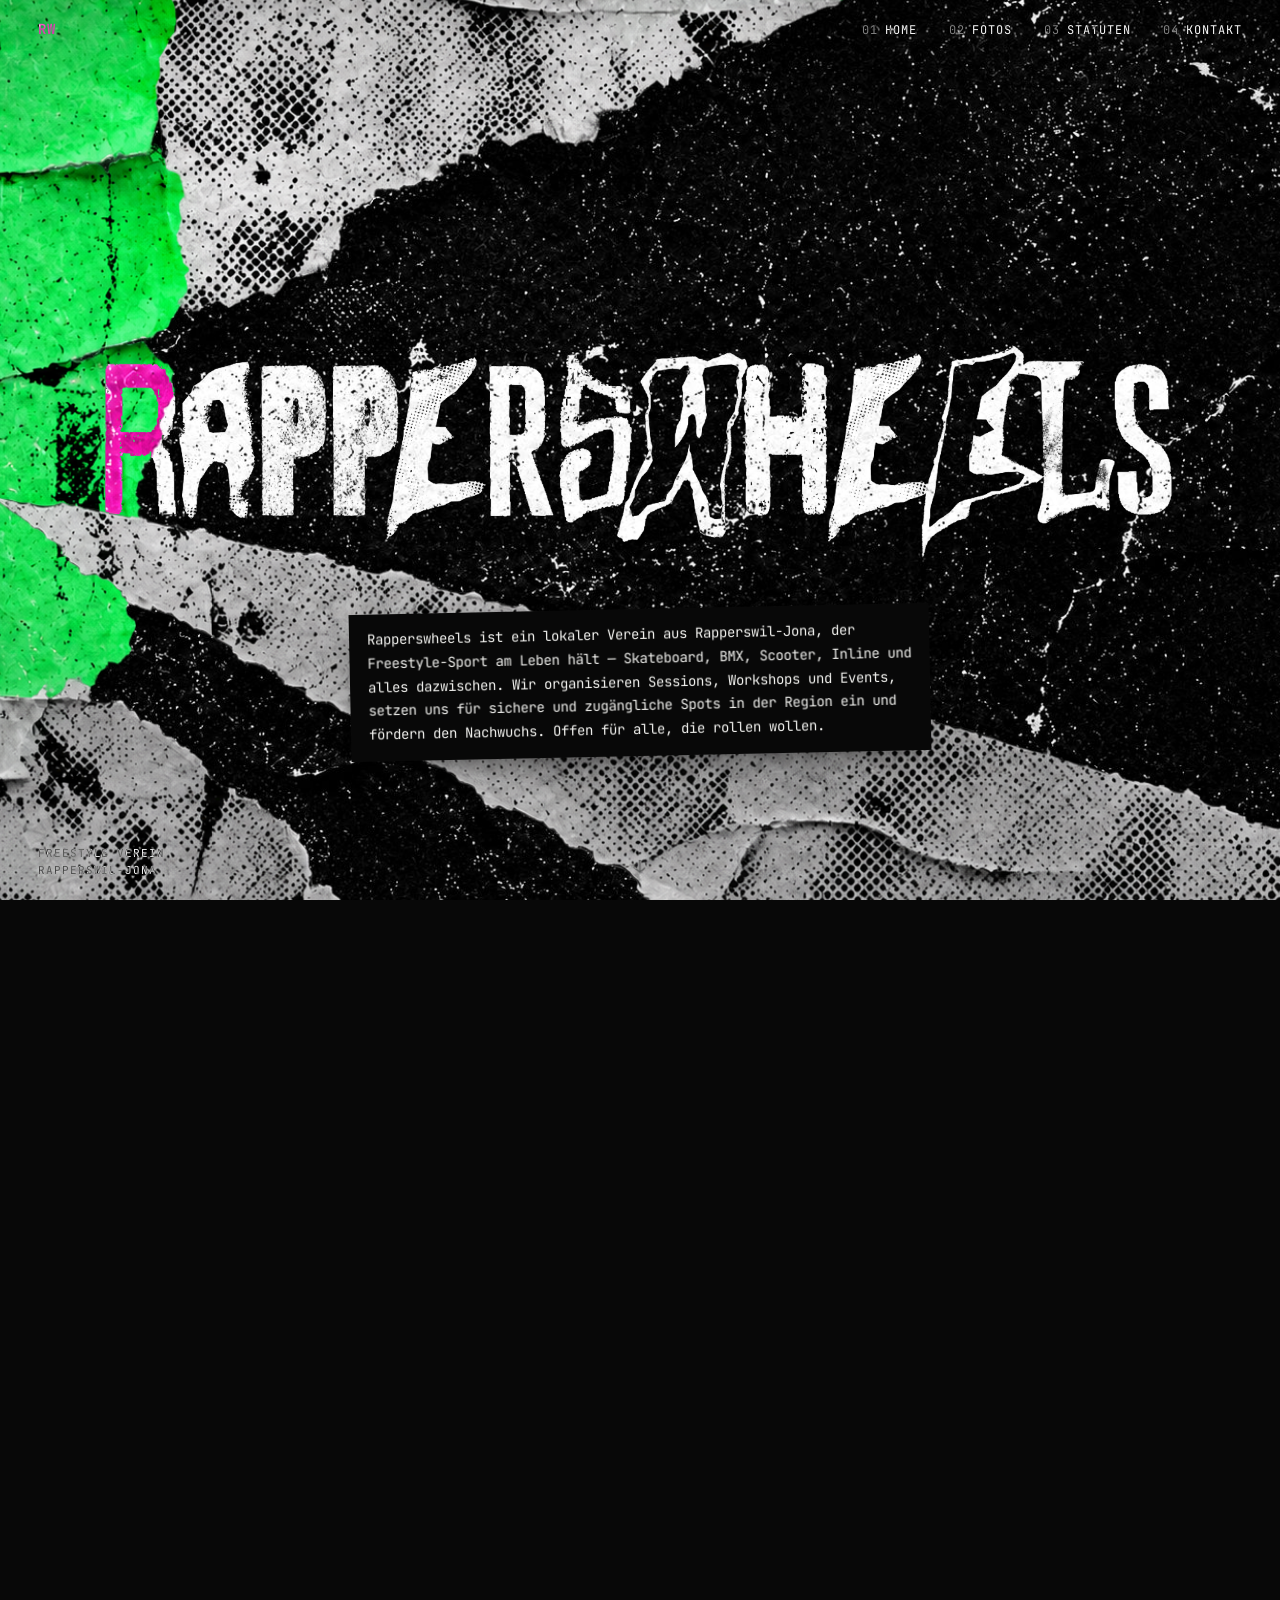
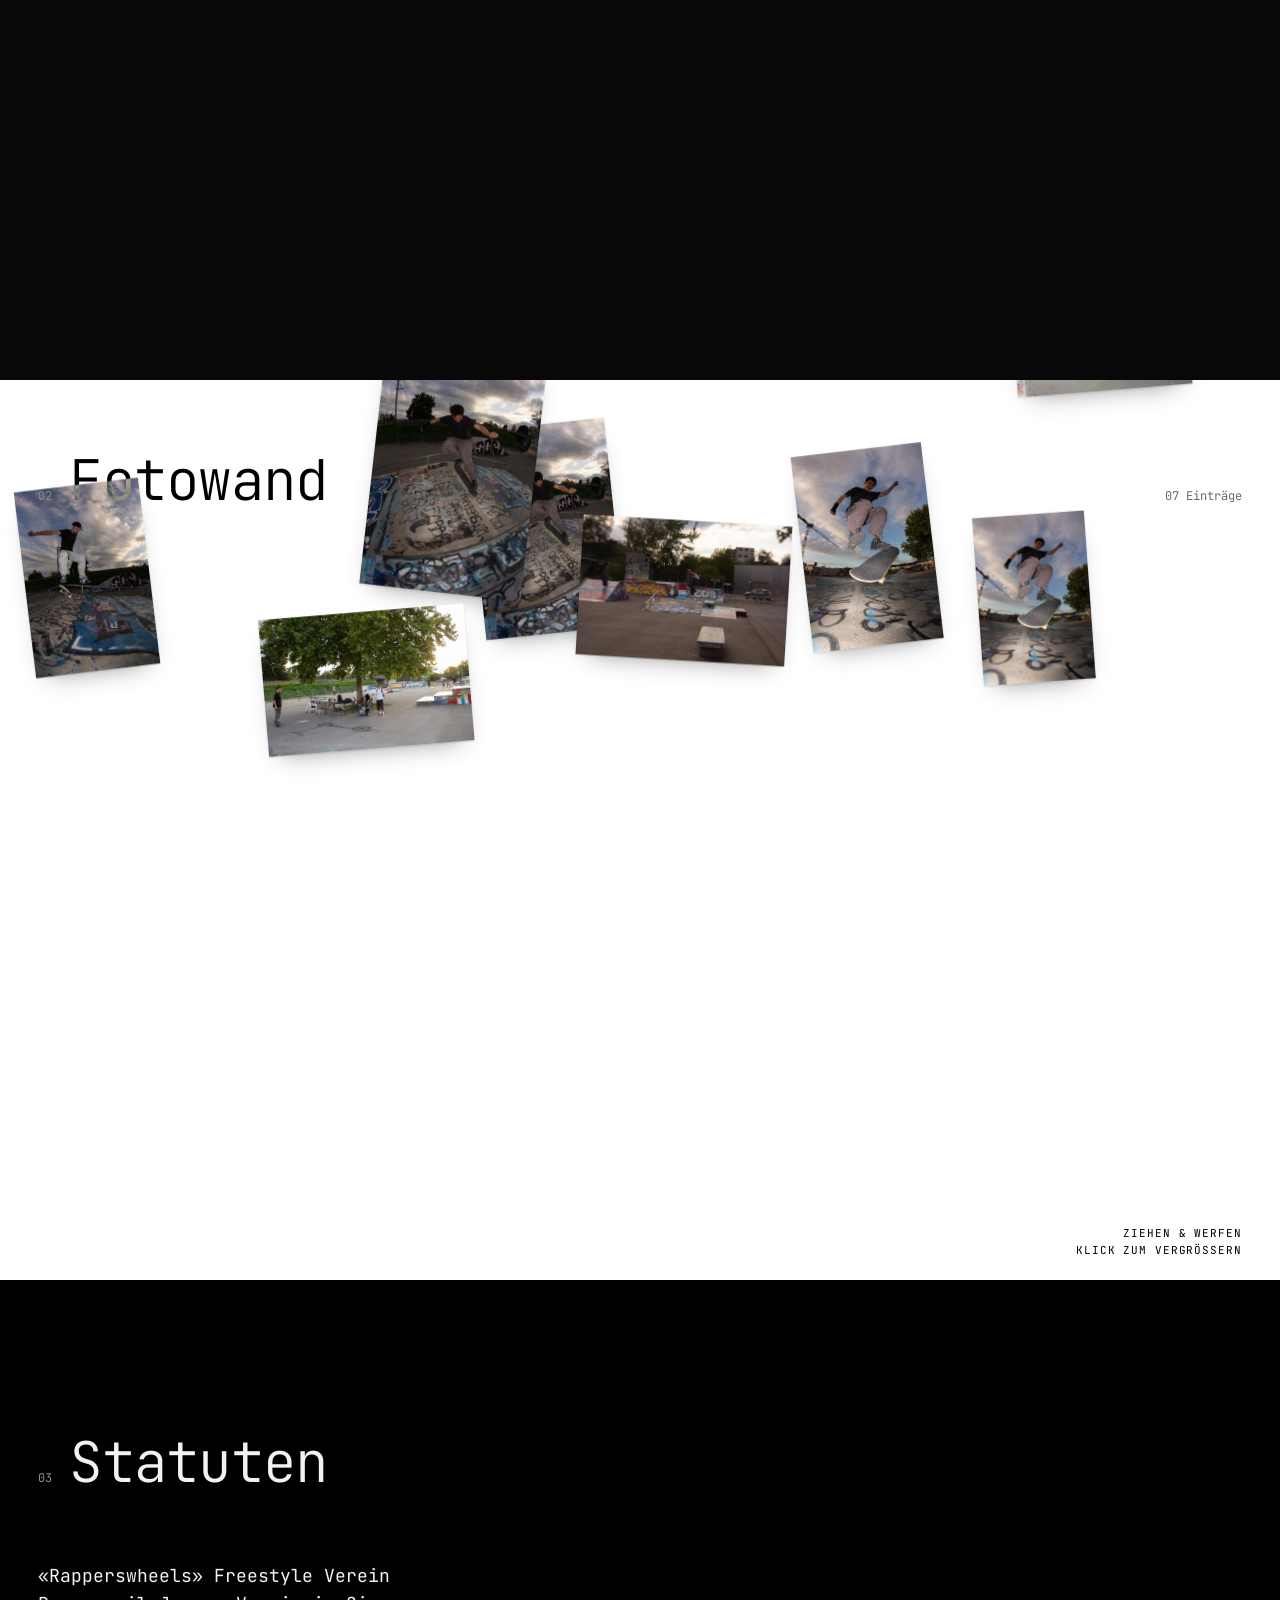
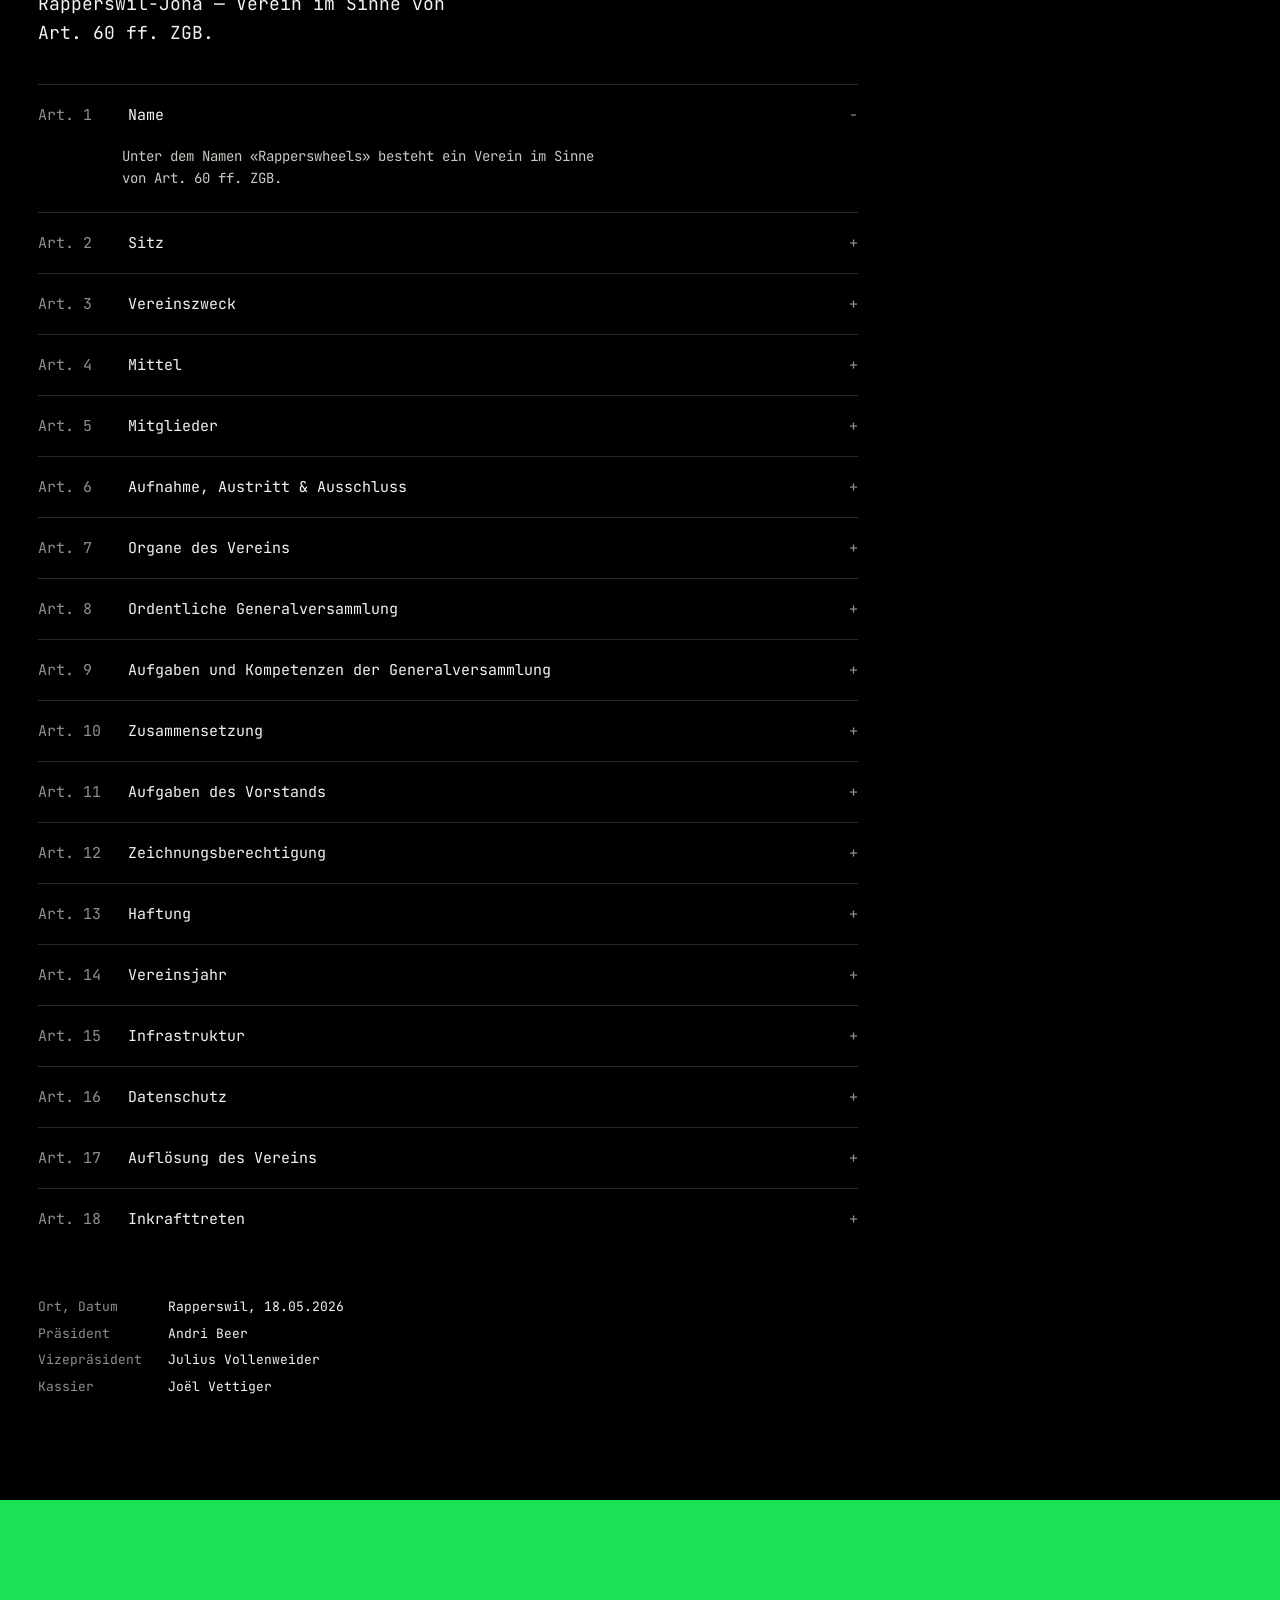
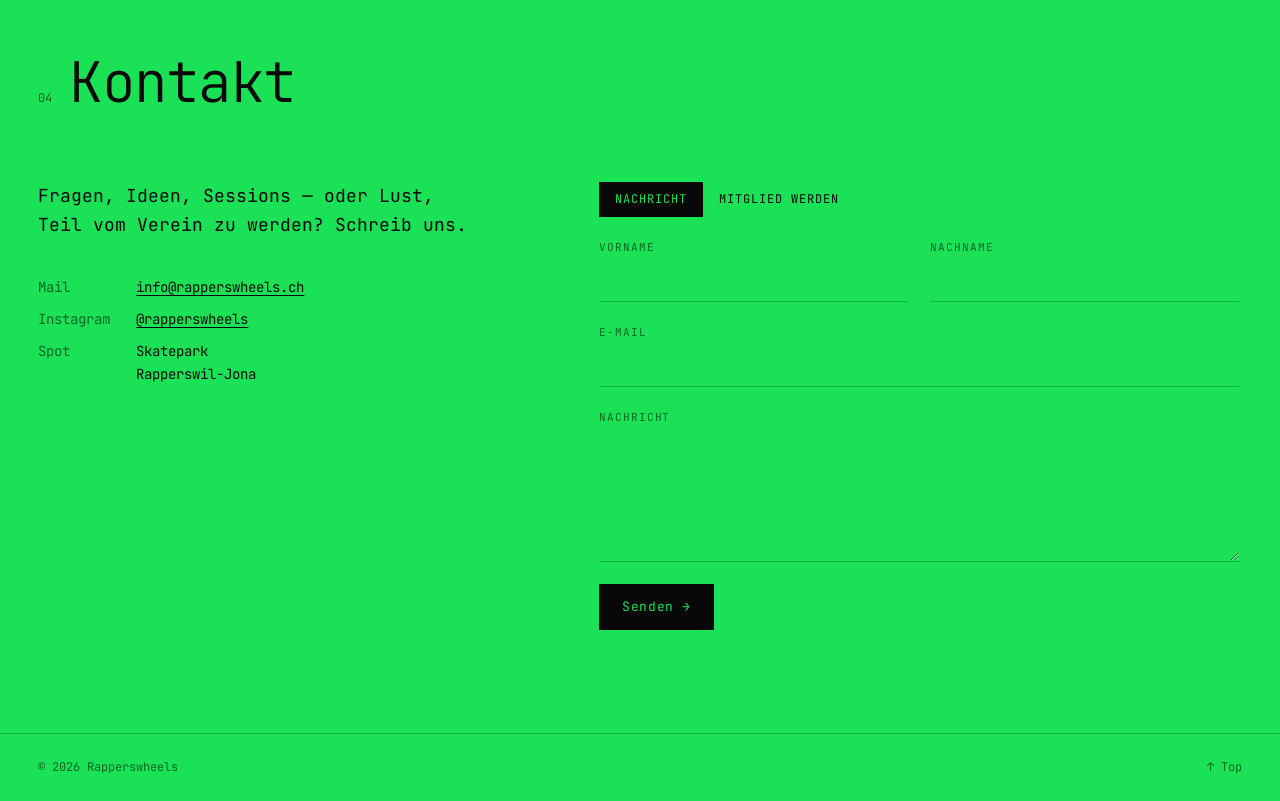
==== index.html @ 0eecf5ca "Initial commit: Rapperswheels one-page website Poster parallax landing, floating photo wall with lig" ====
<!doctype html>
<html lang="de">
<head>
  <meta charset="utf-8">
  <meta name="viewport" content="width=device-width, initial-scale=1">
  <title>Rapperswheels</title>
  <meta name="description" content="Rapperswheels – Freestyle Verein Rapperswil-Jona. Fotos, Statuten, Kontakt und Mitgliedschaft.">
  <link rel="icon" href="assets/logo.png">
  <link rel="preconnect" href="https://fonts.googleapis.com">
  <link rel="preconnect" href="https://fonts.gstatic.com" crossorigin>
  <link href="https://fonts.googleapis.com/css2?family=JetBrains+Mono:wght@300;400;700&display=swap" rel="stylesheet">
  <link rel="stylesheet" href="styles.css">
</head>
<body>
  <nav class="nav" aria-label="Hauptnavigation">
    <a href="#home" class="nav-brand">RW</a>
    <ul>
      <li><a href="#home"><span>01</span>Home</a></li>
      <li><a href="#fotos"><span>02</span>Fotos</a></li>
      <li><a href="#statuten"><span>03</span>Statuten</a></li>
      <li><a href="#kontakt"><span>04</span>Kontakt</a></li>
    </ul>
  </nav>

  <!-- Fixed above everything: centred on the poster, docks to the top centre once you scroll past it -->
  <h1 class="logo">
    <a href="#home" tabindex="-1"><img src="assets/logo.png" alt="Rapperswheels" width="1769" height="384"></a>
  </h1>

  <!-- 01 Home -->
  <header id="home" class="poster">
    <div class="poster-sticky">
      <img class="backing" src="assets/poster/00-black-backing.jpg" alt="" aria-hidden="true">
      <!-- Torn poster layers, back to front; all share one canvas so they stay registered -->
      <div class="poster-stage" aria-hidden="true">
        <img class="layer" src="assets/poster/01-green-paper.png" alt="" data-layer="green">
        <img class="layer" src="assets/poster/02-upper-gray-paper.png" alt="" data-layer="upper">
        <img class="layer" src="assets/poster/03-lower-gray-paper.png" alt="" data-layer="lower">
      </div>
      <p class="intro">
        Rapperswheels ist ein lokaler Verein aus Rapperswil-Jona, der Freestyle-Sport am Leben hält —
        Skateboard, BMX, Scooter, Inline und alles dazwischen. Wir organisieren Sessions, Workshops und
        Events, setzen uns für sichere und zugängliche Spots in der Region ein und fördern den Nachwuchs.
        Offen für alle, die rollen wollen.
      </p>
      <p class="hero-meta hero-meta--left">Freestyle Verein<br>Rapperswil-Jona</p>
      <a href="#fotos" class="hero-scroll" aria-label="Weiter zu den Fotos">↓</a>
    </div>
  </header>

  <main>
    <!-- 02 Fotos -->
    <section id="fotos" class="photowall">
      <div class="section-head">
        <span class="section-no">02</span>
        <h2>Fotowand</h2>
        <span class="section-count" id="media-count"></span>
      </div>
      <div class="wall" id="wall" aria-label="Fotos und Clips"></div>
      <p class="hero-meta hero-meta--right">Ziehen &amp; werfen<br>Klick zum Vergrössern</p>
    </section>

    <!-- 03 Statuten -->
    <section id="statuten" class="section">
      <div class="section-head">
        <span class="section-no">03</span>
        <h2>Statuten</h2>
      </div>

      <div class="statutes">
        <p class="lead">«Rapperswheels» Freestyle Verein Rapperswil-Jona — Verein im Sinne von Art. 60 ff. ZGB.</p>

        <details open>
          <summary><span>Art. 1</span>Name</summary>
          <p>Unter dem Namen «Rapperswheels» besteht ein Verein im Sinne von Art. 60 ff. ZGB.</p>
        </details>
        <details>
          <summary><span>Art. 2</span>Sitz</summary>
          <p>Der Verein hat seinen Sitz in Rapperswil-Jona, Kanton St. Gallen.</p>
        </details>
        <details>
          <summary><span>Art. 3</span>Vereinszweck</summary>
          <p>Der Verein fördert Freestyle-Sportarten und die dazugehörige Kultur, Gemeinschaft und kreative Bewegung. Der Verein verfolgt insbesondere folgende Ziele:</p>
          <ul>
            <li>Förderung von Freestyle-Sportarten wie Skateboarding, BMX, Scooter, Inline, oder verwandten Disziplinen</li>
            <li>Zusammenarbeit mit Gemeinden, Organisationen und anderen Vereinen</li>
            <li>Organisation von Trainings, Sessions, Workshops, Events und Wettbewerben</li>
            <li>Förderung des Austauschs und der Gemeinschaft unter den Mitgliedern</li>
            <li>Unterstützung von Jugendlichen und Nachwuchsförderung</li>
            <li>Förderung von sicheren und zugänglichen Freestyle-Infrastrukturen in der Region</li>
          </ul>
          <p>Der Verein ist politisch und konfessionell neutral und verfolgt keine kommerziellen Zwecke. Die Organe sind ehrenamtlich tätig.</p>
        </details>
        <details>
          <summary><span>Art. 4</span>Mittel</summary>
          <p>Zur Verfolgung des Vereinszweckes verfügt der Verein über folgende Mittel:</p>
          <ul>
            <li>Mitgliederbeiträge</li>
            <li>Gönnerbeiträge</li>
            <li>Erträge aus eigenen Veranstaltungen</li>
            <li>Subventionen</li>
            <li>Erträge aus Leistungsvereinbarungen</li>
            <li>Spenden und Zuwendungen aller Art</li>
          </ul>
          <p>Die Mitgliederbeiträge werden jährlich durch die Mitgliederversammlung festgesetzt. Aktivmitglieder bezahlen einen höheren Beitrag als Passivmitglieder. Der Beitrag kann in Ausnahmefällen durch einen Vorstandsentscheid erlassen werden.</p>
          <p>Das Geschäftsjahr entspricht dem Kalenderjahr.</p>
        </details>
        <details>
          <summary><span>Art. 5</span>Mitglieder</summary>
          <p>Mitglieder des Vereins können natürliche und juristische Personen werden, welche den Vereinszweck unterstützen.</p>
          <p>Der Verein kennt folgende Mitgliederkategorien:</p>
          <ul>
            <li>Aktivmitglieder</li>
            <li>Passivmitglieder</li>
            <li>Ehrenmitglieder</li>
          </ul>
          <p>Mitglieder können natürliche und juristische Personen werden, denen der Vereinszweck ein Anliegen ist.</p>
          <p>Aktivmitglieder mit Stimmrecht sind natürliche Personen und juristische Personen, welche die Angebote und Einrichtungen des Vereins nutzen.</p>
          <p>Passivmitglieder haben kein Stimmrecht. Es können natürliche oder juristische Personen sein, welche den Verein ideell und finanziell unterstützen.</p>
          <p>Der Eintritt in den Verein kann jederzeit erfolgen. Für das angebrochene Jahr ist der volle Mitgliederbeitrag zu bezahlen. Aufnahmegesuche sind an den Vorstand zu richten; über die Aufnahme entscheidet der Vorstand endgültig.</p>
        </details>
        <details>
          <summary><span>Art. 6</span>Aufnahme, Austritt &amp; Ausschluss</summary>
          <p>Ein Vereinsaustritt ist jederzeit mit Meldung an den Vorstand möglich. Für das angebrochene Jahr ist der volle Mitgliederbeitrag zu bezahlen.</p>
          <p>Ein Mitglied kann jederzeit wegen Verletzung der Statuten oder Verstösse gegen die Ziele des Vereins aus dem Verein ausgeschlossen werden. Der Vorstand fällt den Ausschlussentscheid; das Mitglied kann gegen den Ausschlussentscheid innert 30 Tagen an die nächste Mitgliederversammlung rekurrieren. Bis zum endgültigen Entscheid ruhen die Mitgliederrechte.</p>
          <p>Mitglieder, die gegen die Interessen oder Ziele des Vereins handeln oder dem Verein schaden, können durch den Vorstand ausgeschlossen werden.</p>
        </details>
        <details>
          <summary><span>Art. 7</span>Organe des Vereins</summary>
          <p>Die Organe des Vereins sind:</p>
          <ul>
            <li>die Generalversammlung</li>
            <li>der Vorstand</li>
            <li>die Revisionsstelle (optional)</li>
          </ul>
        </details>
        <details>
          <summary><span>Art. 8</span>Ordentliche Generalversammlung</summary>
          <p>Das oberste Organ des Vereins ist die Mitgliederversammlung. Eine ordentliche Mitgliederversammlung findet jährlich statt.</p>
          <p>Der Vorstand kann in Ausnahmefällen die Beschlussfassung mittels elektronischer Abstimmungsplattform oder auf schriftlichem Weg erlauben. Bei einer alternativen Durchführung sind die gleichen statuarischen Bestimmungen einzuhalten wie bei einer physischen Versammlung: Einladungsfrist, nötige Mehrheiten. Für die Berechnung der Mehrheiten gilt die Zahl der Mitglieder, die sich an der Abstimmung/Wahl beteiligen.</p>
          <p>Zur Mitgliederversammlung werden die Mitglieder mind. 10 Tage im Voraus schriftlich unter Angabe der Traktanden eingeladen. Einladungen per E-Mail sind gültig.</p>
          <p>Anträge von Mitgliedern für zusätzliche Geschäfte zuhanden der Mitgliederversammlung sind bis spätestens 5 Tage vor der Mitgliederversammlung schriftlich und begründet dem Vorstand einzureichen. Anträge per E-Mail sind gültig.</p>
          <p>Der Vorstand oder 1/5 der Mitglieder können jederzeit die Einberufung einer ausserordentlichen Mitgliederversammlung unter Angaben des Zwecks verlangen. Die Versammlung hat spätestens vier Wochen nach Eingang des Begehrens zu erfolgen.</p>
        </details>
        <details>
          <summary><span>Art. 9</span>Aufgaben und Kompetenzen der Generalversammlung</summary>
          <p>Die Mitgliederversammlung hat die folgenden unentziehbaren Aufgaben und Kompetenzen:</p>
          <ol>
            <li>Genehmigung des Protokolls der letzten Mitgliederversammlung</li>
            <li>Genehmigung des Jahresberichts des Vorstands</li>
            <li>Entgegennahme des Revisionsberichts und Genehmigung der Jahresrechnung</li>
            <li>Entlastung des Vorstandes</li>
            <li>Wahl der Vorstandsmitglieder sowie der Revisionsstelle</li>
            <li>Festsetzung der Mitgliederbeiträge</li>
            <li>Genehmigung des Jahresbudgets</li>
            <li>Beschlussfassung über das Tätigkeitsprogramm</li>
            <li>Beschlussfassung über Anträge des Vorstands und der Mitglieder</li>
            <li>Änderung der Statuten</li>
            <li>Entscheid über Ausschlussrekurse</li>
            <li>Beschlussfassung über die Auflösung des Vereins und die Verwendung des Liquidationserlöses</li>
          </ol>
          <p>Jede ordnungsgemäss einberufene Mitgliederversammlung ist unabhängig von der Anzahl der anwesenden Mitglieder beschlussfähig.</p>
          <p>Die Mitglieder fassen die Beschlüsse mit dem einfachen Mehr der abgegebenen Stimmen (Enthaltungen zählen nicht).</p>
          <p>Statutenänderungen benötigen das absolute Mehr (eine Stimme mehr als die Hälfte aller gültigen Stimmen).</p>
          <p>Ein Vereinsmitglied kann sich in der Mitgliederversammlung mit schriftlicher Vollmacht von einem anderen Vereinsmitglied vertreten lassen. Jedes Vereinsmitglied kann höchstens ein Mitglied vertreten. Eine Vollmacht per E-Mail ist gültig.</p>
          <p>Über die gefassten Beschlüsse ist zumindest ein Beschlussprotokoll abzufassen.</p>
        </details>
        <details>
          <summary><span>Art. 10</span>Zusammensetzung</summary>
          <p>Der Vorstand besteht aus mindestens drei Personen.</p>
          <p>Die Amtszeit beträgt ein Jahr. Die Wiederwahl ist zulässig.</p>
          <p>Der Vorstand führt die laufenden Geschäfte und vertritt den Verein nach aussen.</p>
          <p>Mögliche Funktionen sind:</p>
          <ul>
            <li>Präsidium</li>
            <li>Vizepräsidium</li>
            <li>Kassier:in</li>
            <li>Aktuar:in</li>
            <li>Beisitz</li>
          </ul>
        </details>
        <details>
          <summary><span>Art. 11</span>Aufgaben des Vorstands</summary>
          <p>Der Vorstand führt die laufenden Geschäfte des Vereins. Er erlässt Reglemente. Er kann Arbeitsgruppen (Fachgruppen) einsetzen. Er kann für die Erreichung der Vereinsziele Personen gegen eine angemessene Entschädigung anstellen (nach Arbeitsrecht) oder beauftragen.</p>
          <p>Der Vorstand verfügt über alle Kompetenzen, die nicht von Gesetzes wegen oder gemäss diesen Statuten einem anderen Organ übertragen sind.</p>
          <p>Der Vorstand konstituiert sich selber. Der Vorstand versammelt sich, sooft es die Geschäfte verlangen. Jedes Vorstandsmitglied kann unter Angabe der Gründe die Einberufung einer Sitzung verlangen.</p>
          <p>Sofern kein Vorstandsmitglied mündliche Beratung verlangt, ist die Beschlussfassung auf dem Zirkularweg (auch E-Mail) gültig.</p>
          <p>Der Vorstand ist grundsätzlich ehrenamtlich und unentgeltlich tätig, er hat Anrecht auf Vergütung der effektiven Spesen. Für besondere Leistungen einzelner Vorstandsmitglieder kann eine angemessene Entschädigung ausgerichtet werden.</p>
          <p>Er vertritt den Verein nach aussen und ist zuständig für:</p>
          <ul>
            <li>Umsetzung der Vereinsziele</li>
            <li>Organisation von Aktivitäten und Veranstaltungen</li>
            <li>Verwaltung der Finanzen</li>
            <li>Aufnahme und Ausschluss von Mitgliedern</li>
            <li>Kommunikation mit Behörden, Sponsoren und Partnern</li>
          </ul>
        </details>
        <details>
          <summary><span>Art. 12</span>Zeichnungsberechtigung</summary>
          <p>Der Vorstand regelt die Zeichnungsberechtigung kollektiv zu zweien.</p>
        </details>
        <details>
          <summary><span>Art. 13</span>Haftung</summary>
          <p>Für die Verbindlichkeiten des Vereins haftet ausschliesslich das Vereinsvermögen. Eine persönliche Haftung der Mitglieder ist ausgeschlossen.</p>
        </details>
        <details>
          <summary><span>Art. 14</span>Vereinsjahr</summary>
          <p>Das Vereinsjahr entspricht dem Kalenderjahr.</p>
        </details>
        <details>
          <summary><span>Art. 15</span>Infrastruktur</summary>
          <p>Der Verein betreibt aktuell kein eigenes Lokal.</p>
          <p>Für Trainings, Treffen und Veranstaltungen können öffentliche oder private Anlagen sowie temporäre Räumlichkeiten genutzt werden.</p>
          <p>Der Vorstand regelt die Nutzung und Zusammenarbeit mit Eigentümer:innen, Gemeinden oder Partnerorganisationen.</p>
        </details>
        <details>
          <summary><span>Art. 16</span>Datenschutz</summary>
          <p>Der Verein erhebt von den Mitgliedern ausschliesslich diejenigen Personendaten, die zur Erfüllung des Vereinszwecks notwendig sind. Der Vorstand sorgt für eine dem Risiko angemessene Sicherheit der Daten.</p>
          <p>Die Mitgliederdaten, namentlich der Name und E-Mail-Adresse können sämtlichen Vereinsmitgliedern bekanntgegeben werden. Die Bearbeitung der Mitgliederdaten erfolgt im Übrigen nach den Bestimmungen der schweizerischen Datenschutzgesetzgebung.</p>
        </details>
        <details>
          <summary><span>Art. 17</span>Auflösung des Vereins</summary>
          <p>Die Auflösung des Vereins kann nur durch eine Generalversammlung mit Zweidrittelmehrheit beschlossen werden.</p>
          <p>Im Falle einer Auflösung fällt ein allfälliges Vereinsvermögen an eine Organisation oder einen Verein mit ähnlichem Zweck in der Region.</p>
        </details>
        <details>
          <summary><span>Art. 18</span>Inkrafttreten</summary>
          <p>Diese Statuten wurden an der Gründungsversammlung vom 18.05.2026 angenommen und treten sofort in Kraft.</p>
        </details>

        <dl class="signatures">
          <dt>Ort, Datum</dt>
          <dd>Rapperswil, 18.05.2026</dd>
          <dt>Präsident</dt>
          <dd>Andri Beer</dd>
          <dt>Vizepräsident</dt>
          <dd>Julius Vollenweider</dd>
          <dt>Kassier</dt>
          <dd>Joël Vettiger</dd>
        </dl>
      </div>
    </section>

    <!-- 04 Kontakt -->
    <section id="kontakt" class="section">
      <div class="section-head">
        <span class="section-no">04</span>
        <h2>Kontakt</h2>
      </div>

      <div class="contact">
        <div class="contact-info">
          <p class="lead">Fragen, Ideen, Sessions — oder Lust, Teil vom Verein zu werden? Schreib uns.</p>
          <dl>
            <dt>Mail</dt>
            <dd><a href="mailto:info@rapperswheels.ch" id="contact-mail">info@rapperswheels.ch</a></dd>
            <dt>Instagram</dt>
            <dd><a href="https://instagram.com/rapperswheels" target="_blank" rel="noopener">@rapperswheels</a></dd>
            <dt>Spot</dt>
            <dd>Skatepark<br>Rapperswil-Jona</dd>
          </dl>
        </div>

        <form class="form" id="contact-form" novalidate>
          <fieldset class="toggle" role="radiogroup" aria-label="Anliegen">
            <label><input type="radio" name="mode" value="message" checked><span>Nachricht</span></label>
            <label><input type="radio" name="mode" value="member"><span>Mitglied werden</span></label>
          </fieldset>

          <div class="row">
            <label class="field"><span>Vorname</span><input name="firstname" autocomplete="given-name" required></label>
            <label class="field"><span>Nachname</span><input name="lastname" autocomplete="family-name" required></label>
          </div>
          <label class="field"><span>E-Mail</span><input type="email" name="email" autocomplete="email" required></label>

          <div class="member-only" hidden>
            <div class="row">
              <label class="field"><span>Geburtsdatum</span><input type="date" name="birthdate"></label>
              <label class="field"><span>Telefon</span><input type="tel" name="phone" autocomplete="tel"></label>
            </div>
            <label class="field"><span>Adresse</span><input name="address" autocomplete="street-address"></label>
            <label class="field"><span>PLZ / Ort</span><input name="city" autocomplete="address-level2"></label>
            <fieldset class="field choice">
              <span>Mitgliedschaft</span>
              <div>
                <label><input type="radio" name="membership" value="Aktiv" checked> Aktiv</label>
                <label><input type="radio" name="membership" value="Passiv"> Passiv</label>
              </div>
            </fieldset>
          </div>

          <label class="field"><span id="message-label">Nachricht</span><textarea name="message" rows="5"></textarea></label>

          <label class="check member-only" hidden>
            <input type="checkbox" name="statutes">
            <span>Ich habe die <a href="#statuten">Statuten</a> gelesen und akzeptiere sie.</span>
          </label>

          <div class="form-foot">
            <button type="submit" class="btn" id="submit-btn">Senden →</button>
            <p class="form-status" id="form-status" role="status"></p>
          </div>
        </form>
      </div>
    </section>
  </main>

  <footer class="footer">
    <span>© <span id="year"></span> Rapperswheels</span>
    <a href="#home">↑ Top</a>
  </footer>

  <!-- Lightbox -->
  <div class="lightbox" id="lightbox" aria-hidden="true" role="dialog" aria-modal="true" aria-label="Medienansicht">
    <div class="lb-backdrop"></div>
    <div class="lb-stage" id="lb-stage"></div>
    <button class="lb-btn lb-close" aria-label="Schliessen">✕</button>
    <button class="lb-btn lb-prev" aria-label="Vorheriges">←</button>
    <button class="lb-btn lb-next" aria-label="Nächstes">→</button>
    <span class="lb-index" id="lb-index"></span>
  </div>

  <script src="media.js"></script>
  <script src="main.js"></script>
</body>
</html>
---- styles.css ----
/* ───── Rapperswheels ───── */

:root {
  --bg: #080808;
  --fg: #f2f2ef;
  --muted: #8f8f8a;
  --line: rgba(255, 255, 255, .16);
  --alert: #ff2d95;
  color-scheme: dark;
  --gutter: clamp(16px, 3vw, 40px);
  --font: 'JetBrains Mono', ui-monospace, SFMono-Regular, Menlo, Consolas, monospace;
}

* { box-sizing: border-box; }

html { scroll-behavior: smooth; }

body {
  margin: 0;
  background: var(--bg);
  color: var(--fg);
  font-family: var(--font);
  font-size: 14px;
  line-height: 1.6;
  font-weight: 400;
  -webkit-font-smoothing: antialiased;
  overflow-x: hidden;
}

a { color: inherit; }
img, video { display: block; max-width: 100%; }
button { font: inherit; color: inherit; }

::selection { background: var(--fg); color: var(--bg); }

/* ───── Nav ───── */

.nav {
  position: fixed;
  inset: 0 0 auto 0;
  z-index: 50;
  display: flex;
  justify-content: space-between;
  align-items: center;
  padding: 18px var(--gutter);
  color: #fff;
  mix-blend-mode: difference;
  pointer-events: none;
}
.nav a { pointer-events: auto; text-decoration: none; }
.nav-brand { font-weight: 700; letter-spacing: .05em; }
.nav ul { display: flex; gap: clamp(14px, 2.5vw, 36px); list-style: none; margin: 0; padding: 0; }
.nav li a { font-size: 12px; text-transform: uppercase; letter-spacing: .08em; }
.nav li a span { opacity: .5; margin-right: .6em; }
.nav li a:hover { text-decoration: underline; text-underline-offset: 4px; }

/* ───── Poster backing (landing only, held by the sticky frame) ───── */

.backing {
  position: absolute;
  inset: 0;
  width: 100%;
  height: 100%;
  max-width: none;
  object-fit: cover;
  object-position: left center;
  pointer-events: none;
}

/* ───── Landing / torn poster ───── */

.poster {
  position: relative;
  height: 220vh;          /* extra scroll distance drives the papers peeling away */
}
.poster-sticky {
  position: sticky;
  top: 0;
  height: 100vh;
  height: 100svh;
  overflow: hidden;
}
.poster-stage {
  position: absolute;
  /* cover the viewport, with overscan for the pointer parallax;
     anchored left so narrow screens crop the empty right side, not the green strip */
  left: -4vw;
  top: 50%;
  width: max(108vw, calc(108vh * 1672 / 941));
  aspect-ratio: 1672 / 941;
  translate: 0 -50%;
}
.poster-stage .layer {
  position: absolute;
  inset: 0;
  width: 100%;
  height: 100%;
  pointer-events: none;
  will-change: transform;
}
.layer[data-layer=green] { transform-origin: 0% 40%; }
.layer[data-layer=upper] { transform-origin: 30% 0%; }
.layer[data-layer=lower] { transform-origin: 70% 100%; }

/* ───── Fotowand / floating wall ───── */

.photowall {
  --bg: #fff;
  --fg: #080808;
  --line: #e8e8e6;
  position: relative;
  background: var(--bg);
  color: var(--fg);
  height: 100vh;
  height: 100svh;
  min-height: 600px;
  overflow: hidden;
  isolation: isolate;           /* keep the ever-growing tile z-indices below the fixed logo */
}
.photowall .section-head {
  position: absolute;
  top: 0;
  left: 0;
  right: 0;
  z-index: 1000;
  margin: 0;
  padding: 72px var(--gutter) 0;
  color: #fff;
  mix-blend-mode: difference;
  pointer-events: none;
}
.photowall .hero-meta { z-index: 1000; }
.photowall .section-no,
.photowall .section-count { color: inherit; opacity: .6; }

.wall {
  position: absolute;
  inset: 0;
}
.wall:not(.in) .tile { animation-play-state: paused; }

.tile {
  position: absolute;
  padding: 0;
  border: 0;
  background: none;
  cursor: grab;
  touch-action: none;
  user-select: none;
  -webkit-user-select: none;
  /* parallax offset set via JS */
  transform: translate3d(calc(var(--px, 0) * var(--depth) * 1px), calc(var(--py, 0) * var(--depth) * 1px), 0);
  rotate: var(--tilt, 0deg);   /* pinboard tilt */
  transition: transform .9s cubic-bezier(.2, .7, .2, 1), rotate .5s cubic-bezier(.2, .7, .2, 1);
  opacity: 0;
  animation: tile-in 1.2s cubic-bezier(.2, .7, .2, 1) forwards;
  animation-delay: var(--in-delay);
}
.tile-float {
  display: block;
  /* scroll-linked rise: each tile lags by its own speed until the wall is in place */
  transform: translate3d(0, calc(var(--sy, 0) * var(--speed, 0) * 1px), 0);
  animation: drift var(--dur) ease-in-out var(--delay) infinite alternate;
}
.tile img,
.tile video {
  width: 100%;
  height: auto;
  background: var(--line);
  transition: transform .5s cubic-bezier(.2, .7, .2, 1), filter .5s, box-shadow .5s;
  filter: grayscale(.15);
  box-shadow: 0 1px 2px rgba(0, 0, 0, .12), 0 12px 24px -14px rgba(0, 0, 0, .45);
}
.tile:hover img,
.tile:hover video,
.tile:focus-visible img,
.tile:focus-visible video {
  transform: scale(1.04);
  filter: none;
  box-shadow: 0 2px 4px rgba(0, 0, 0, .12), 0 22px 40px -18px rgba(0, 0, 0, .5);
}
.tile:hover { z-index: 20 !important; rotate: 0deg; }
.tile:focus-visible { outline: 1px solid var(--fg); outline-offset: 4px; }
.tile.no-ring:focus-visible { outline: none; }
.tile.is-hidden { visibility: hidden; }
.tile.dragging { cursor: grabbing; }
.tile.dragging img,
.tile.dragging video {
  transform: scale(1.06);
  filter: none;
  box-shadow: 0 4px 8px rgba(0, 0, 0, .12), 0 34px 60px -24px rgba(0, 0, 0, .55);
}
/* on touch screens vertical swipes keep scrolling the page */
@media (pointer: coarse) {
  .tile { touch-action: pan-y; }
}

@keyframes tile-in {
  from { opacity: 0; translate: 0 30px; }
  to   { opacity: 1; translate: 0 0; }
}
@keyframes drift {
  from { translate: 0 0; rotate: calc(var(--rot) * -1); }
  to   { translate: var(--dx) var(--dy); rotate: var(--rot); }
}

.badge {
  position: absolute;
  left: 8px;
  bottom: 8px;
  font-size: 10px;
  letter-spacing: .1em;
  padding: 2px 6px;
  background: var(--bg);
  color: var(--fg);
}

/* Logo inverts whatever lies beneath it */
.logo {
  position: fixed;
  inset: 0;
  margin: 0;
  display: grid;
  place-items: center;
  z-index: 60;                  /* above nav and sections, below the lightbox */
  pointer-events: none;
  mix-blend-mode: difference;   /* white × difference = inversion of what's behind */
  will-change: transform;
}
.logo a { display: block; line-height: 0; }
.logo.is-docked a { pointer-events: auto; }
.logo img {
  width: min(88vw, 1200px);
  height: auto;
  filter: invert(1);            /* black artwork → white */
}

/* Short intro, sitting just below the logo (logo height ≈ 0.217 × its width) */
.intro {
  position: absolute;
  left: 50%;
  top: calc(50% + min(88vw, 1200px) * 0.109 + clamp(24px, 4vh, 48px));
  translate: -50% 0;
  rotate: -1.2deg;              /* pasted onto the poster */
  width: min(88vw, 580px);
  margin: 0;
  padding: 14px 18px;
  z-index: 29;
  font-size: clamp(12px, 1.1vw, 14px);
  line-height: 1.7;
  color: #f2f2ef;
  background: #080808;
  box-shadow: 0 10px 30px -12px rgba(0, 0, 0, .7);
  pointer-events: none;
}

.hero-meta {
  position: absolute;
  bottom: 22px;
  margin: 0;
  z-index: 31;
  font-size: 11px;
  line-height: 1.5;
  text-transform: uppercase;
  letter-spacing: .08em;
  color: #fff;
  mix-blend-mode: difference;
  pointer-events: none;
}
.hero-meta--left  { left: var(--gutter); }
.hero-meta--right { right: var(--gutter); text-align: right; }

.hero-scroll {
  position: absolute;
  left: 50%;
  bottom: 18px;
  translate: -50% 0;
  z-index: 31;
  color: #fff;
  mix-blend-mode: difference;
  text-decoration: none;
  font-size: 18px;
  animation: bob 2.4s ease-in-out infinite;
}
@keyframes bob { 50% { transform: translateY(6px); } }

/* ───── Sections ───── */

.section {
  padding: clamp(80px, 12vw, 160px) var(--gutter) clamp(60px, 8vw, 120px);
  border-top: 1px solid var(--line);
}

.section-head {
  display: flex;
  align-items: baseline;
  gap: 1.2em;
  margin-bottom: clamp(36px, 6vw, 72px);
}
.section-head h2 {
  margin: 0;
  font-size: clamp(28px, 5vw, 56px);
  font-weight: 300;
  letter-spacing: -.03em;
  line-height: 1;
}
.section-no, .section-count {
  font-size: 12px;
  color: var(--muted);
}
.section-count { margin-left: auto; }

.lead {
  font-size: clamp(15px, 1.6vw, 18px);
  max-width: 40ch;
  margin: 0 0 2em;
}

/* ───── Statutes ───── */

/* Solid section fills: Statuten black, Kontakt + footer in the poster green */
#statuten {
  background: #000;
  border-top: 0;
}
#kontakt,
.footer {
  --bg: #1ae155;
  --fg: #080808;
  --muted: rgba(0, 0, 0, .55);
  --line: rgba(0, 0, 0, .22);
  background: var(--bg);
  color: var(--fg);
  color-scheme: light;
  border-top: 0;
}

.statutes { max-width: 820px; }
.statutes details { border-top: 1px solid var(--line); }
.statutes details:last-child { border-bottom: 1px solid var(--line); }
.statutes summary {
  display: flex;
  gap: 1.5em;
  padding: 18px 0;
  cursor: pointer;
  list-style: none;
  font-size: 15px;
}
.statutes summary::-webkit-details-marker { display: none; }
.statutes summary span { color: var(--muted); min-width: 4.5em; }
.statutes summary::after { content: '+'; margin-left: auto; color: var(--muted); }
.statutes details[open] summary::after { content: '−'; }
.statutes summary:hover { text-decoration: underline; text-underline-offset: 4px; }
.statutes details p {
  margin: 0 0 1em calc(4.5em + 1.5em);
  max-width: 62ch;
  color: #c8c8c3;
}
.statutes details ul,
.statutes details ol {
  margin: 0 0 1em calc(4.5em + 1.5em);
  padding-left: 1.4em;
  max-width: 62ch;
  color: #c8c8c3;
}
.statutes details ul { list-style: '– '; }
.statutes details li { margin-bottom: .25em; }
.statutes details li::marker { color: var(--muted); }
.statutes details > :last-child { margin-bottom: 22px; }

.signatures {
  display: grid;
  grid-template-columns: max-content 1fr;
  gap: 6px 2em;
  margin: 48px 0 0;
  font-size: 13px;
}
.signatures dt { color: var(--muted); }
.signatures dd { margin: 0; }

/* ───── Contact ───── */

.contact {
  display: grid;
  grid-template-columns: minmax(0, 1fr) minmax(0, 1.4fr);
  gap: clamp(40px, 8vw, 120px);
}

.contact-info dl {
  display: grid;
  grid-template-columns: 7em 1fr;
  gap: 10px 0;
  margin: 0;
}
.contact-info dt { color: var(--muted); }
.contact-info dd { margin: 0; }
.contact-info a { text-underline-offset: 3px; }

.form { display: grid; gap: 22px; max-width: 640px; }
.form fieldset { border: 0; margin: 0; padding: 0; }
.row { display: grid; grid-template-columns: 1fr 1fr; gap: 22px; }
.member-only { display: grid; gap: 22px; }
.member-only[hidden] { display: none; }

.toggle {
  display: inline-flex;
  border: 1px solid var(--fg);
  width: fit-content;
}
.toggle input { position: absolute; opacity: 0; pointer-events: none; }
.toggle span {
  display: block;
  padding: 8px 16px;
  cursor: pointer;
  font-size: 12px;
  text-transform: uppercase;
  letter-spacing: .08em;
}
.toggle input:checked + span { background: var(--fg); color: var(--bg); }
.toggle input:focus-visible + span { outline: 1px solid var(--fg); outline-offset: 3px; }

.field { display: grid; gap: 6px; }
.field > span {
  font-size: 11px;
  text-transform: uppercase;
  letter-spacing: .08em;
  color: var(--muted);
}
.field input,
.field textarea {
  font: inherit;
  color: var(--fg);
  background: transparent;
  border: 0;
  border-bottom: 1px solid var(--line);
  border-radius: 0;
  padding: 8px 0;
  outline: none;
  transition: border-color .2s;
  width: 100%;
}
.field textarea { resize: vertical; min-height: 7em; }
.field input:focus,
.field textarea:focus { border-color: var(--fg); }
.field.invalid input,
.field.invalid textarea { border-color: var(--alert); }

.choice > div { display: flex; flex-wrap: wrap; gap: 8px 24px; padding-top: 6px; }
.choice label, .check { display: flex; gap: 10px; align-items: baseline; cursor: pointer; }
.check.invalid { color: var(--alert); }
input[type=radio], input[type=checkbox] { accent-color: var(--fg); }

.form-foot { display: flex; align-items: center; gap: 20px; flex-wrap: wrap; }
.btn {
  border: 1px solid var(--fg);
  background: var(--fg);
  color: var(--bg);
  padding: 12px 22px;
  cursor: pointer;
  font-size: 13px;
  letter-spacing: .04em;
  transition: background .2s, color .2s;
}
.btn:hover { background: transparent; color: var(--fg); }
.form-status { margin: 0; font-size: 12px; color: var(--muted); }

/* ───── Footer ───── */

.footer {
  display: flex;
  justify-content: space-between;
  padding: 24px var(--gutter);
  border-top: 1px solid var(--line);
  font-size: 12px;
  color: var(--muted);
}
.footer a { text-decoration: none; }
.footer a:hover { color: var(--fg); }

/* ───── Lightbox ───── */

.lightbox {
  position: fixed;
  inset: 0;
  z-index: 100;
  visibility: hidden;
}
.lightbox.is-open { visibility: visible; }
.lightbox.is-closing { visibility: visible; pointer-events: none; }
.lightbox.is-closing .lb-media { pointer-events: none; }

.lb-backdrop {
  position: absolute;
  inset: 0;
  background: rgba(8, 8, 8, .9);
  backdrop-filter: blur(12px);
  -webkit-backdrop-filter: blur(12px);
  opacity: 0;
  transition: opacity .45s ease;
  cursor: zoom-out;
}
.lightbox.is-open .lb-backdrop { opacity: 1; }

.lb-stage { position: absolute; inset: 0; pointer-events: none; }
.lb-media {
  position: absolute;
  object-fit: cover;
  transform-origin: 50% 50%;
  pointer-events: auto;
  background: #000;
  box-shadow: 0 30px 80px -30px rgba(0, 0, 0, .45);
}
.lb-media.animating { transition: transform .6s cubic-bezier(.2, .8, .2, 1), opacity .35s; }
img.lb-media { cursor: zoom-out; }

.lb-btn {
  position: absolute;
  z-index: 2;
  border: 0;
  background: none;
  padding: 14px;
  font-size: 18px;
  cursor: pointer;
  opacity: 0;
  transition: opacity .3s .15s;
}
.lightbox.is-open .lb-btn { opacity: 1; }
.lb-btn:hover { text-decoration: underline; }
.lb-close { top: 10px; right: calc(var(--gutter) - 14px); }
.lb-prev  { left: calc(var(--gutter) - 14px); top: 50%; translate: 0 -50%; }
.lb-next  { right: calc(var(--gutter) - 14px); top: 50%; translate: 0 -50%; }
.lb-index {
  position: absolute;
  left: var(--gutter);
  top: 22px;
  font-size: 12px;
  color: var(--muted);
}

/* ───── Responsive ───── */

@media (max-width: 760px) {
  .nav ul { gap: 14px; }
  .nav li a span { display: none; }
  .contact { grid-template-columns: 1fr; }
  .row { grid-template-columns: 1fr; }
  .statutes details p,
  .statutes details ul,
  .statutes details ol { margin-left: 0; }
  .hero-meta--right { display: none; }
}

@media (prefers-reduced-motion: reduce) {
  html { scroll-behavior: auto; }
  .tile, .tile-float, .hero-scroll { animation: none !important; opacity: 1; }
  .poster { height: 100vh; height: 100svh; }
  .lb-media.animating { transition: opacity .2s; }
}
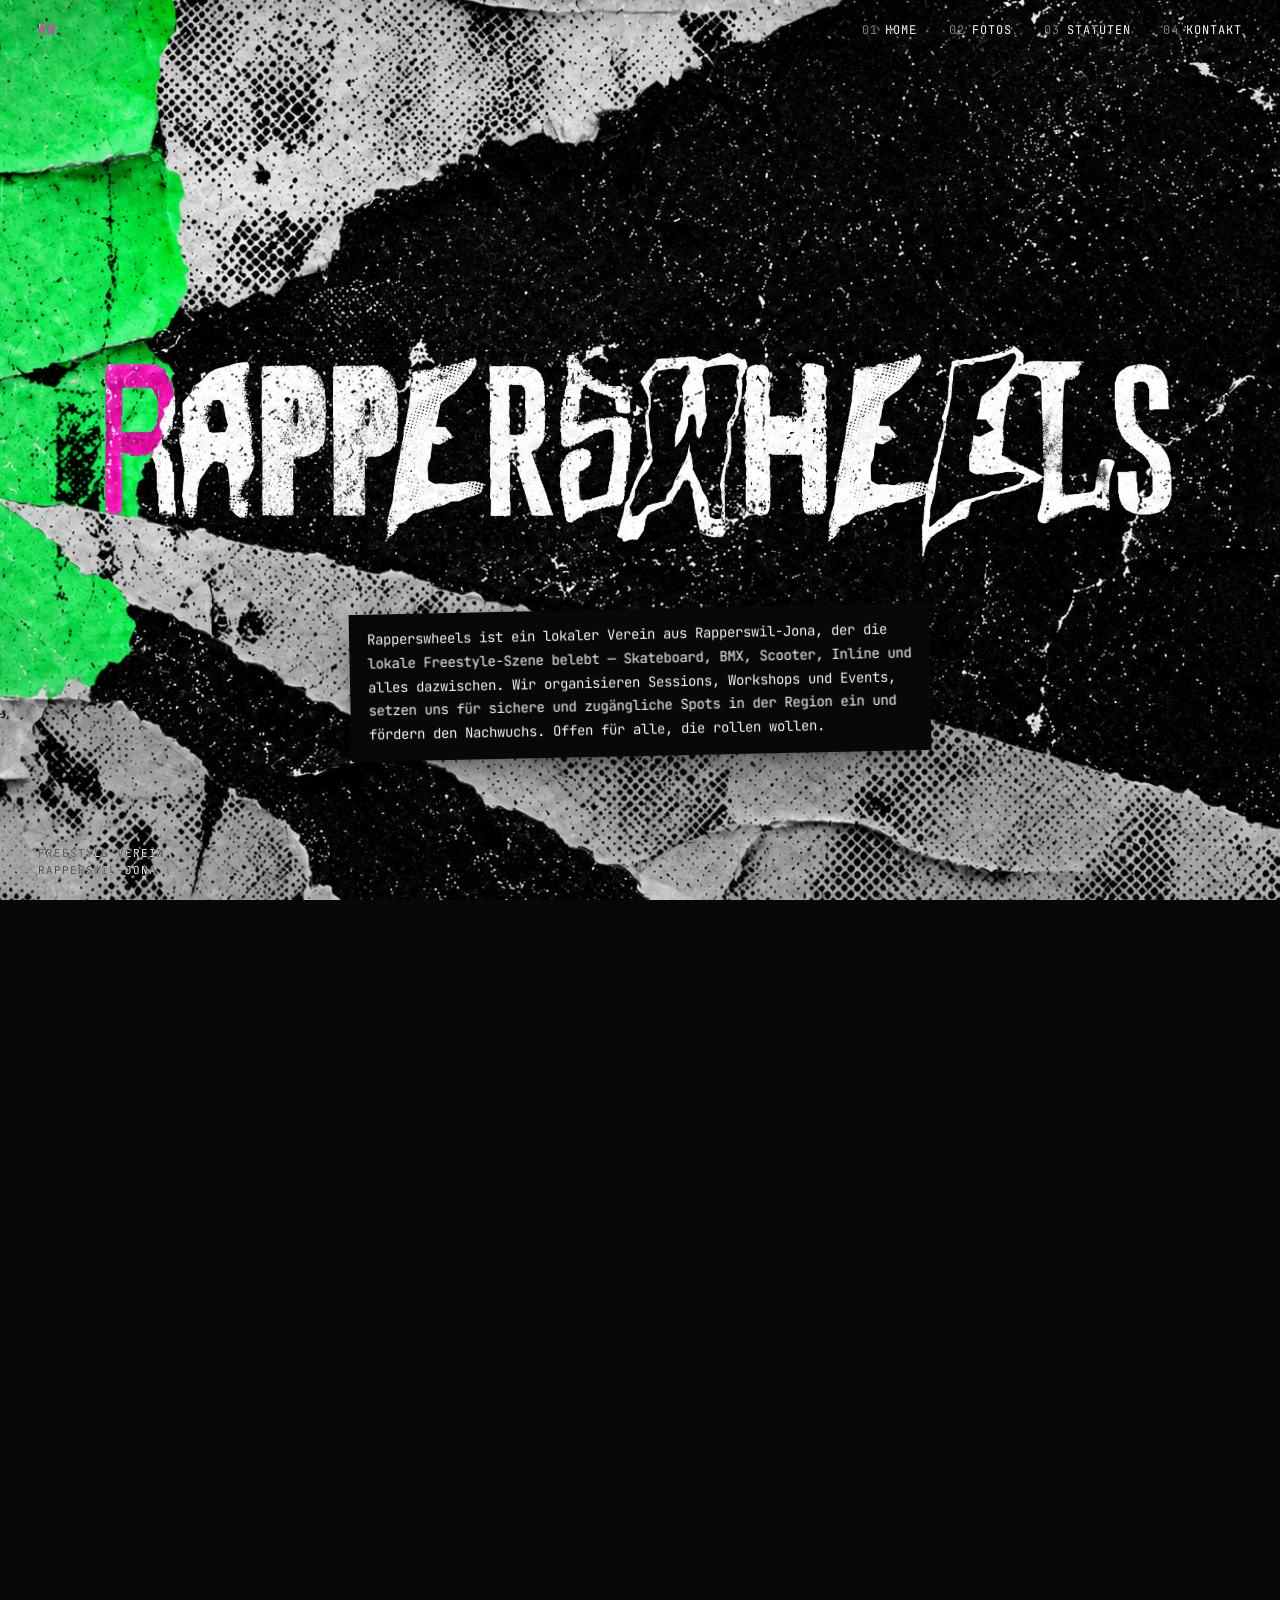
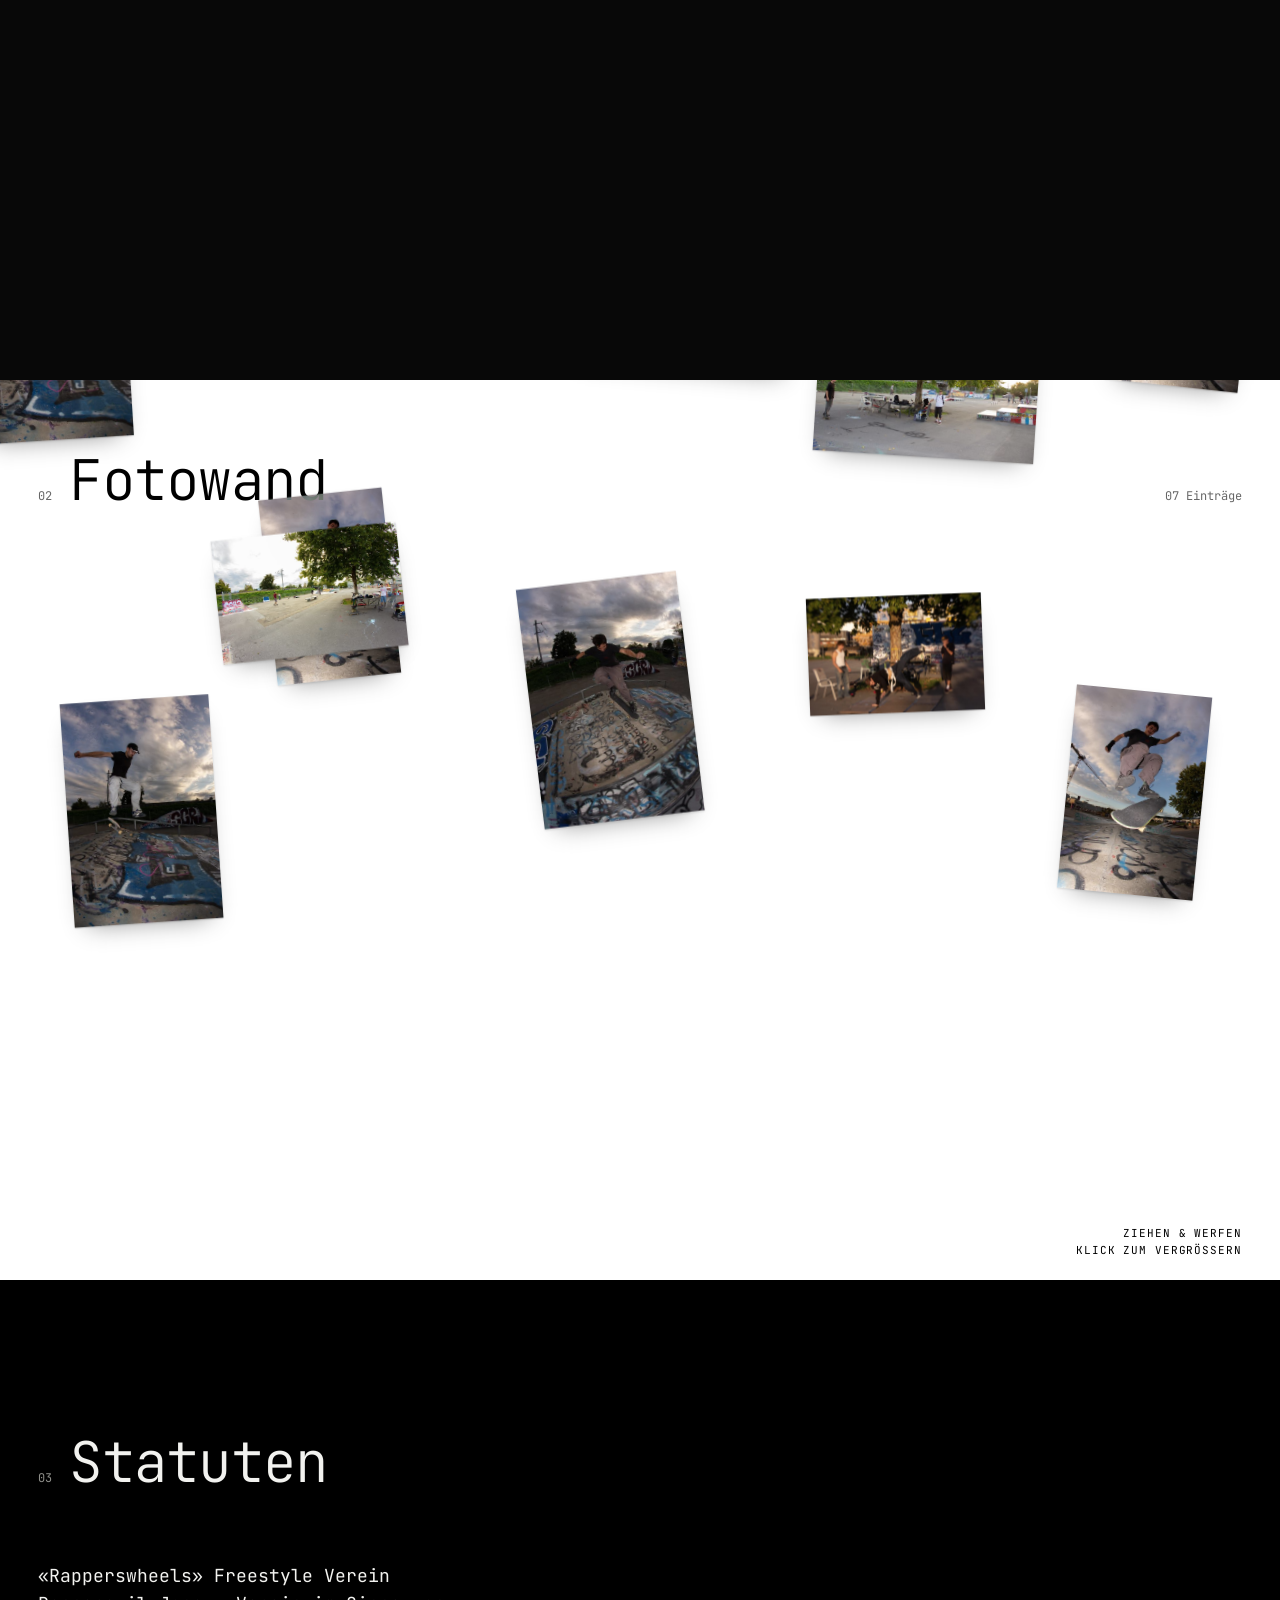
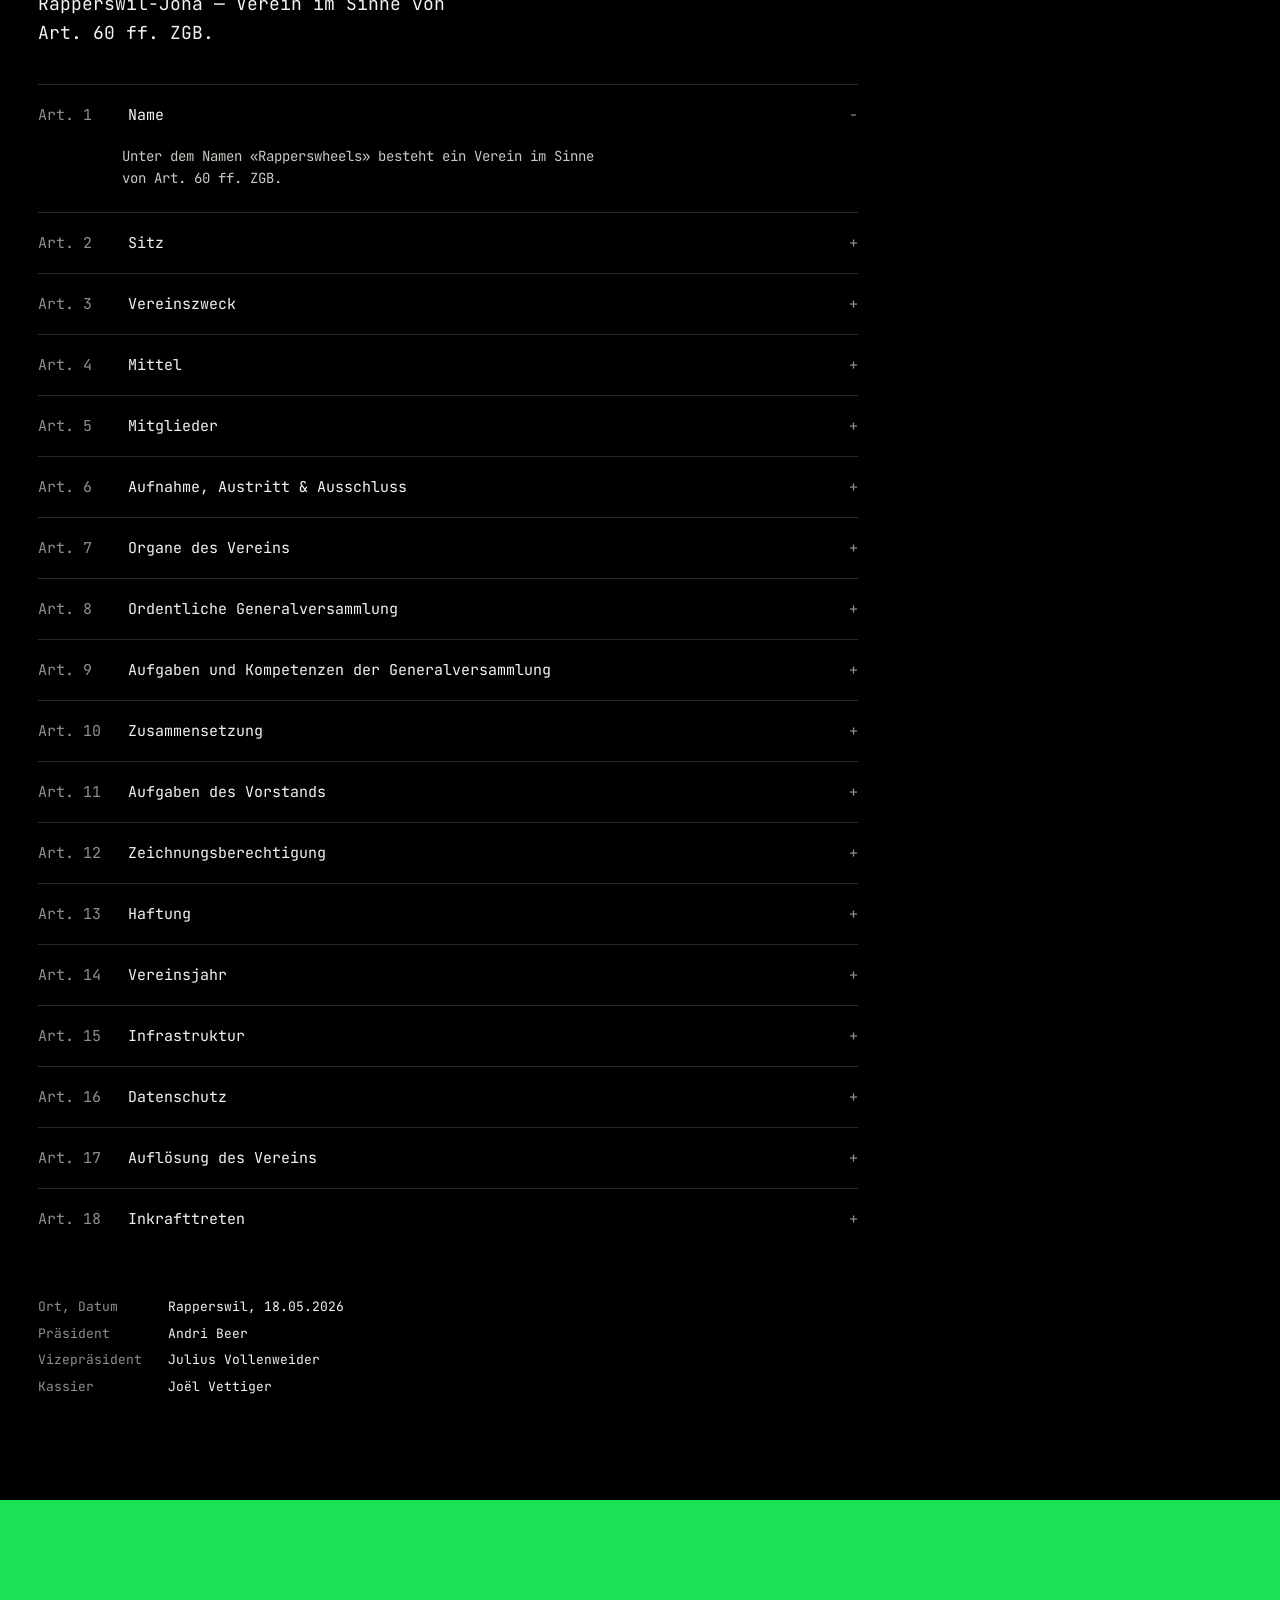
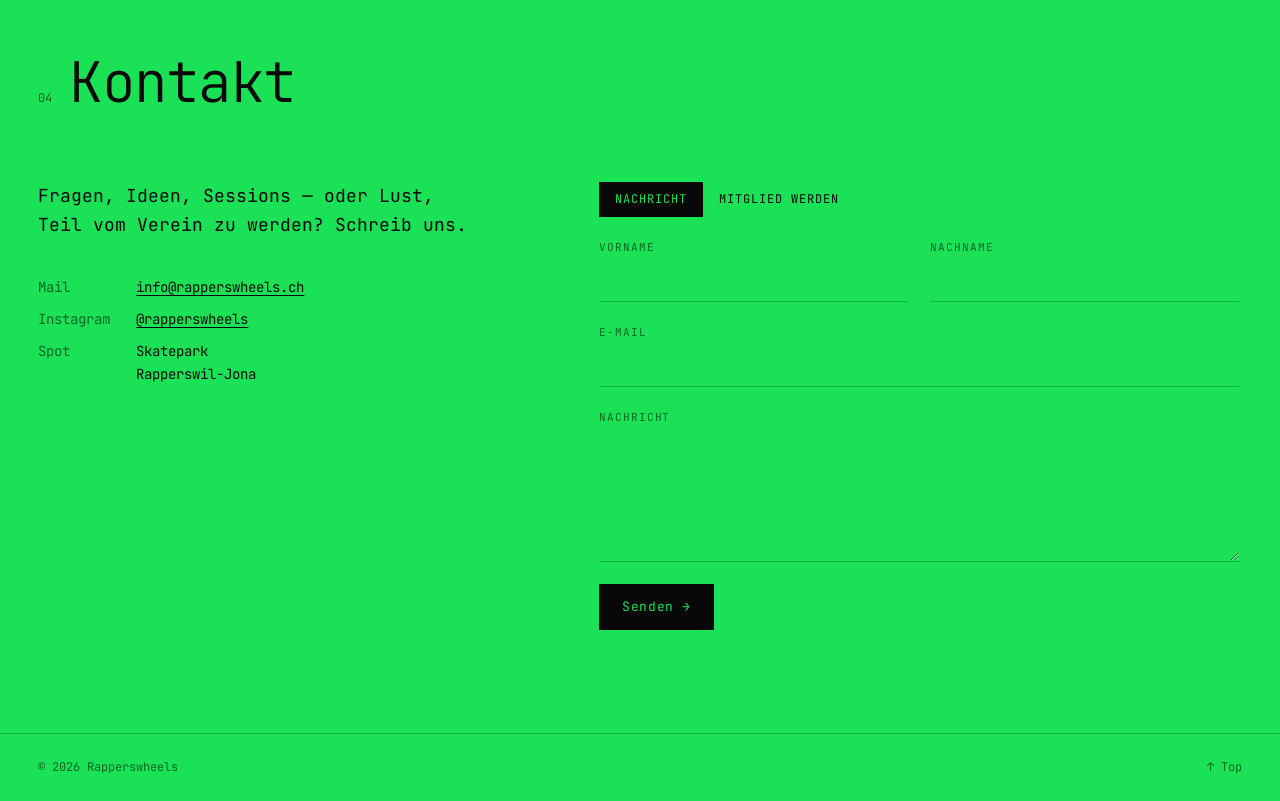
==== commit 5700ae2c: "Reword landing intro: "belebt die lokale Freestyle-Szene" Co-Authored-By: Claude Opus 5.5 <noreply@a" ====
--- a/index.html
+++ b/index.html
@@ -38,7 +38,7 @@
         <img class="layer" src="assets/poster/03-lower-gray-paper.png" alt="" data-layer="lower">
       </div>
       <p class="intro">
-        Rapperswheels ist ein lokaler Verein aus Rapperswil-Jona, der Freestyle-Sport am Leben hält —
+        Rapperswheels ist ein lokaler Verein aus Rapperswil-Jona, der die lokale Freestyle-Szene belebt —
         Skateboard, BMX, Scooter, Inline und alles dazwischen. Wir organisieren Sessions, Workshops und
         Events, setzen uns für sichere und zugängliche Spots in der Region ein und fördern den Nachwuchs.
         Offen für alle, die rollen wollen.
--- a/styles.css
+++ b/styles.css
@@ -89,6 +89,11 @@
   width: max(108vw, calc(108vh * 1672 / 941));
   aspect-ratio: 1672 / 941;
   translate: 0 -50%;
+}
+/* Portrait: the green strip (≈ 11.6% into the poster) would fill the left half and
+   run under the logo, so slide the poster left until only its edge peeks in */
+@media (max-aspect-ratio: 4/5) {
+  .poster-stage { left: calc(2vw - 22vh); }
 }
 .poster-stage .layer {
   position: absolute;
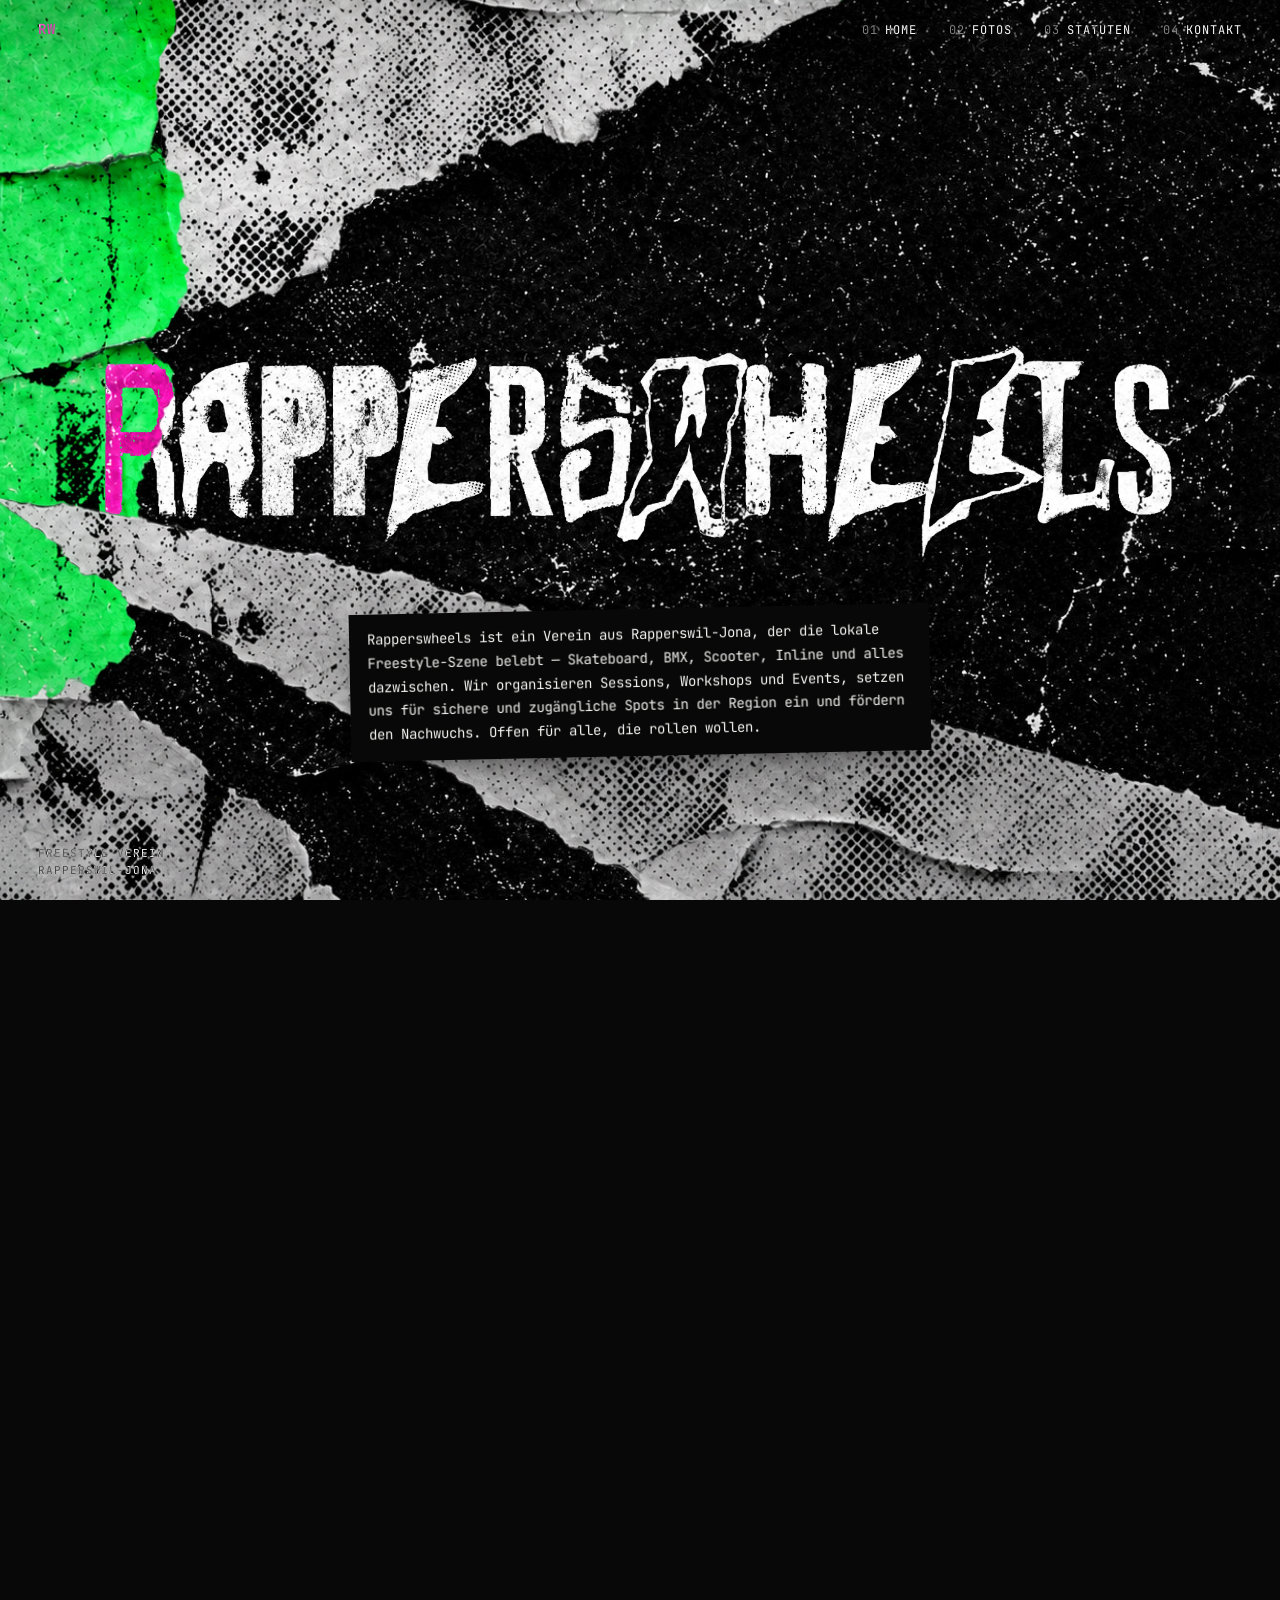
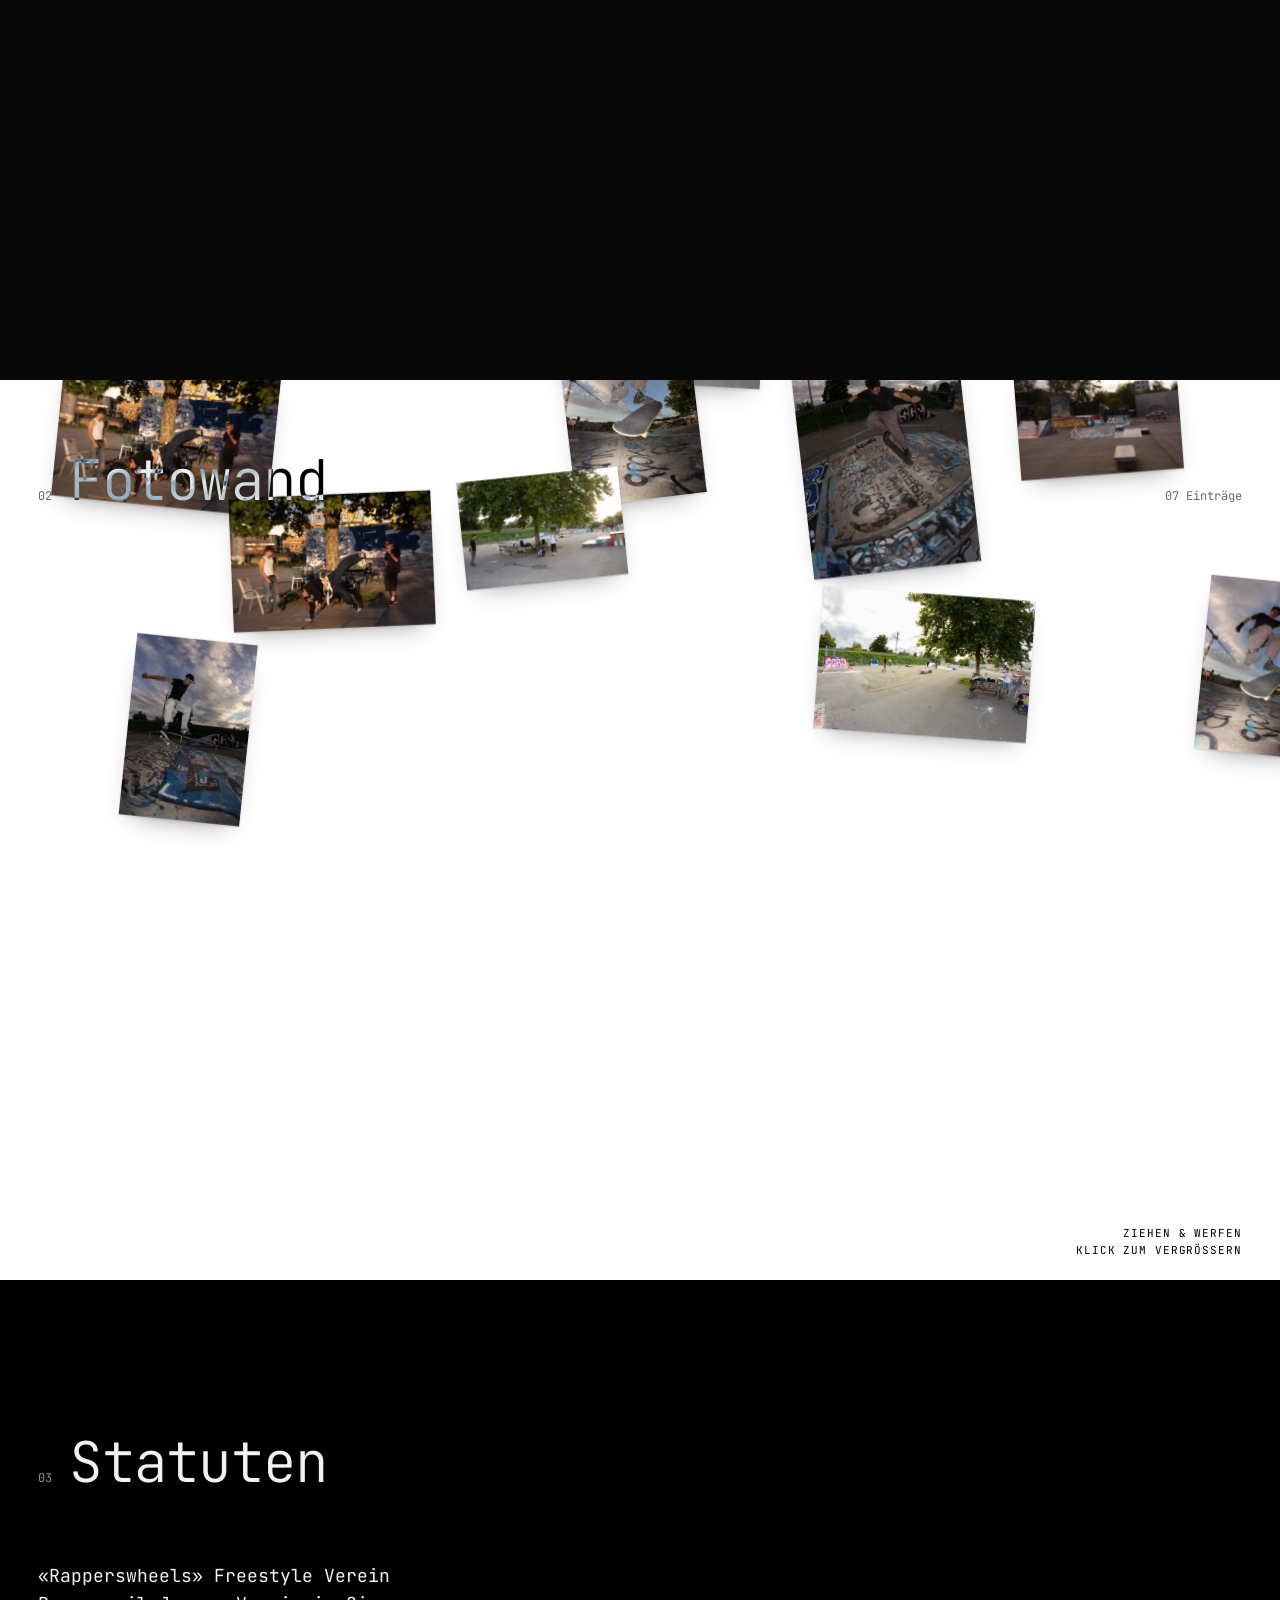
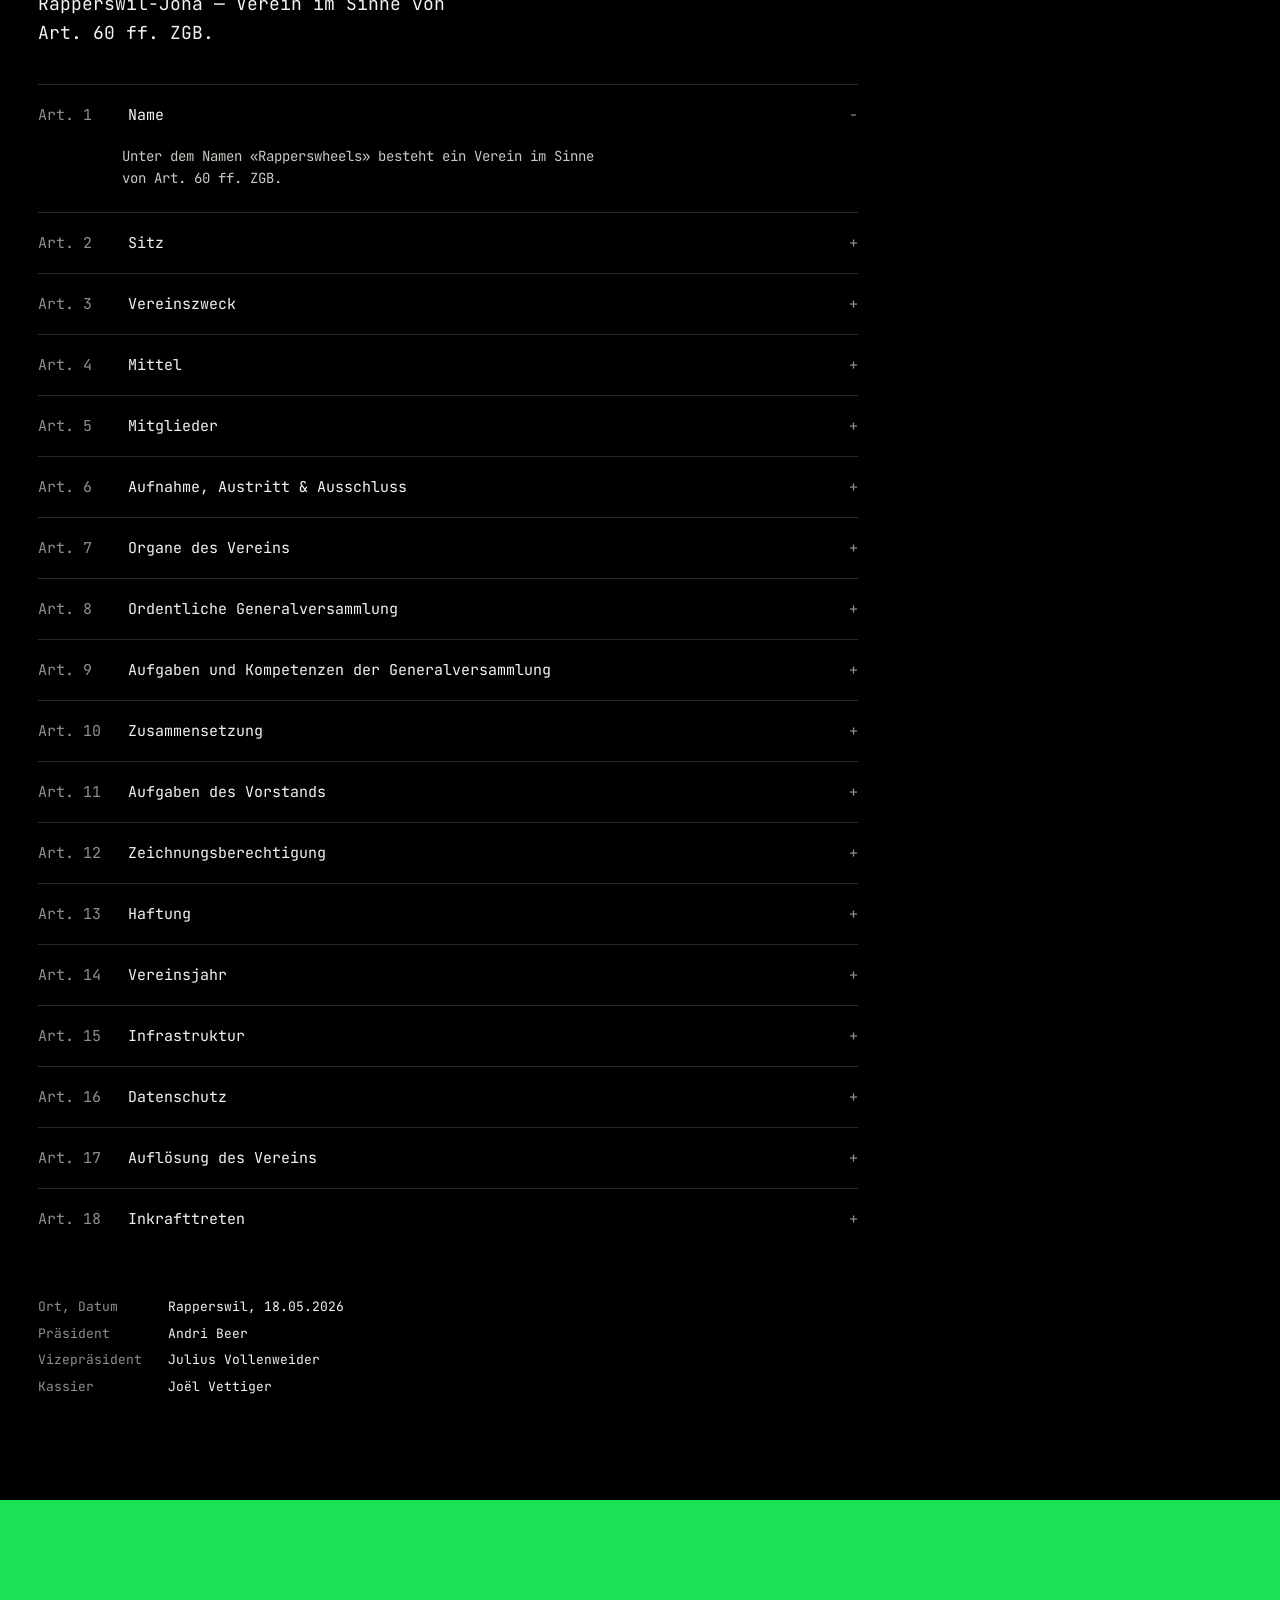
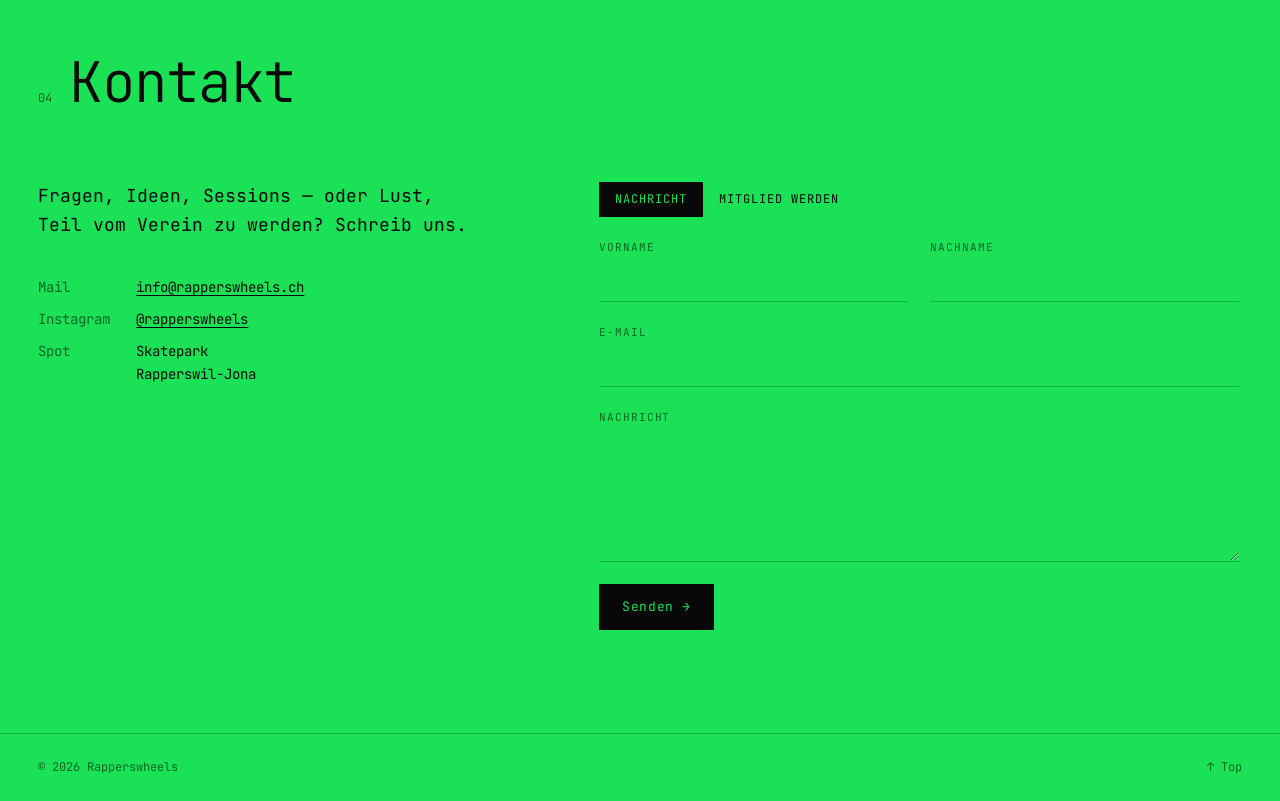
==== commit 1760f455: "Drop repeated "lokal" from landing intro Co-Authored-By: Claude Opus 5.5 <noreply@anthropic.com>" ====
--- a/index.html
+++ b/index.html
@@ -38,7 +38,7 @@
         <img class="layer" src="assets/poster/03-lower-gray-paper.png" alt="" data-layer="lower">
       </div>
       <p class="intro">
-        Rapperswheels ist ein lokaler Verein aus Rapperswil-Jona, der die lokale Freestyle-Szene belebt —
+        Rapperswheels ist ein Verein aus Rapperswil-Jona, der die lokale Freestyle-Szene belebt —
         Skateboard, BMX, Scooter, Inline und alles dazwischen. Wir organisieren Sessions, Workshops und
         Events, setzen uns für sichere und zugängliche Spots in der Region ein und fördern den Nachwuchs.
         Offen für alle, die rollen wollen.
